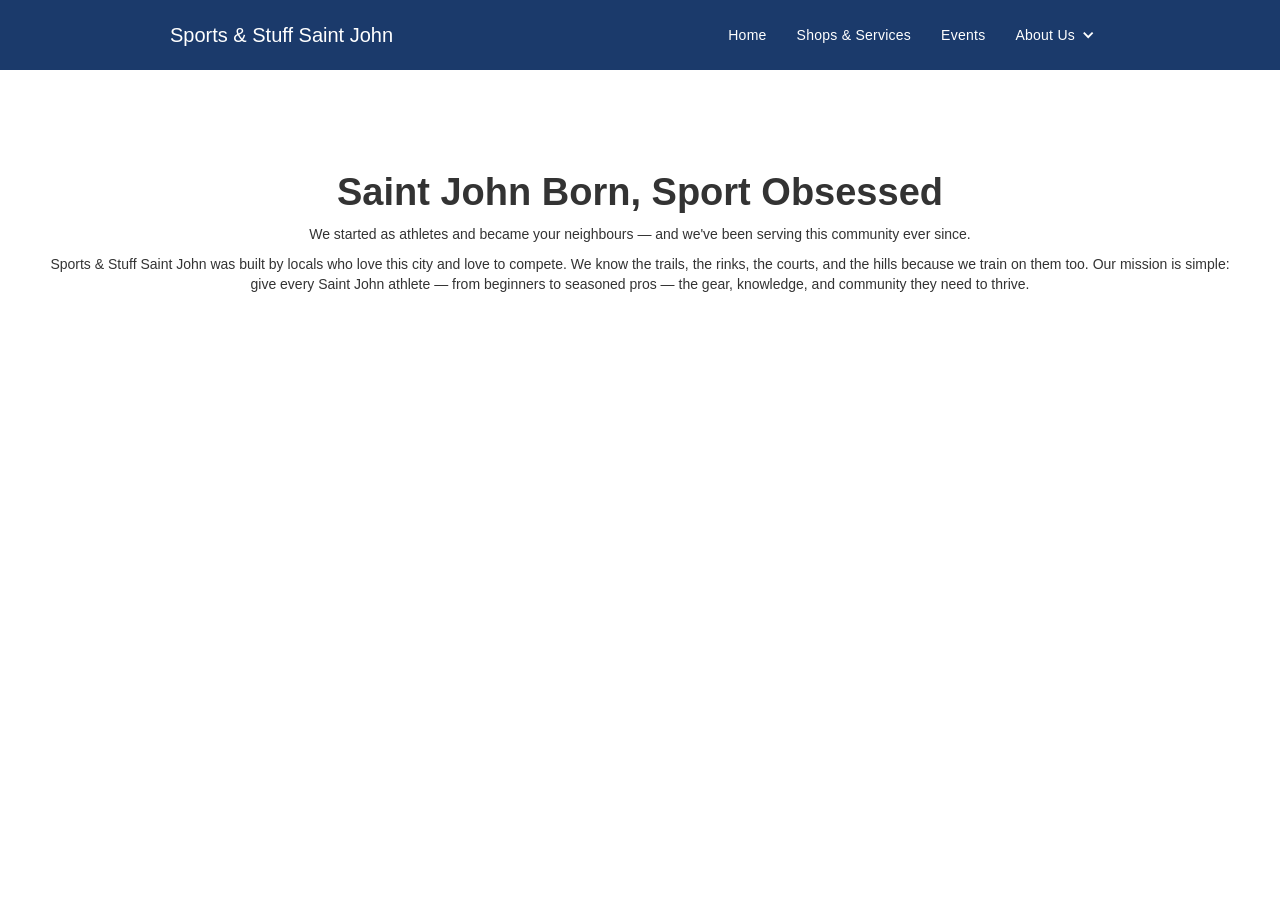
==== about-us.html @ fc10a2eb "add webflow export" ====
<!DOCTYPE html><!--  This site was created in Webflow. https://webflow.com  --><!--  Last Published: Tue Apr 21 2026 15:17:11 GMT+0000 (Coordinated Universal Time)  -->
<html data-wf-page="69e779a4ee4464ceb73edd32" data-wf-site="69e67de149b6a15a7c300544" lang="en">
<head>
  <meta charset="utf-8">
  <title>About Us</title>
  <meta content="About Us" property="og:title">
  <meta content="About Us" property="twitter:title">
  <meta content="width=device-width, initial-scale=1" name="viewport">
  <meta content="Webflow" name="generator">
  <link href="css/normalize.css" rel="stylesheet" type="text/css">
  <link href="css/webflow.css" rel="stylesheet" type="text/css">
  <link href="css/sports-stuff-saint-john.webflow.css" rel="stylesheet" type="text/css">
  <script type="text/javascript">!function(o,c){var n=c.documentElement,t=" w-mod-";n.className+=t+"js",("ontouchstart"in o||o.DocumentTouch&&c instanceof DocumentTouch)&&(n.className+=t+"touch")}(window,document);</script>
  <link href="images/favicon.ico" rel="shortcut icon" type="image/x-icon">
  <link href="images/webclip.png" rel="apple-touch-icon">
</head>
<body>
  <div class="navbar-logo-left">
    <div data-animation="default" data-collapse="medium" data-duration="400" data-easing="ease" data-easing2="ease" role="banner" class="navbar-logo-left-container shadow-three w-nav">
      <div class="container">
        <div class="navbar-wrapper">
          <a href="#" class="navbar-brand w-nav-brand">
            <div class="text-block">Sports &amp; Stuff Saint John</div>
          </a>
          <nav role="navigation" class="nav-menu-wrapper w-nav-menu">
            <ul role="list" class="nav-menu-two w-list-unstyled">
              <li>
                <a href="#" class="nav-link">Home</a>
              </li>
              <li>
                <a href="#" class="nav-link">Shops &amp; Services</a>
              </li>
              <li>
                <a href="#" class="nav-link">Events</a>
              </li>
              <li>
                <div data-hover="false" data-delay="0" class="nav-dropdown w-dropdown">
                  <div class="nav-dropdown-toggle w-dropdown-toggle">
                    <div class="nav-dropdown-icon w-icon-dropdown-toggle"></div>
                    <div class="text-block-2">About Us</div>
                  </div>
                  <nav class="nav-dropdown-list shadow-three mobile-shadow-hide w-dropdown-list">
                    <a href="#" class="nav-dropdown-link w-dropdown-link">Resource Link 1</a>
                    <a href="#" class="nav-dropdown-link w-dropdown-link">Resource Link 2</a>
                    <a href="#" class="nav-dropdown-link w-dropdown-link">Resource Link 3</a>
                  </nav>
                </div>
              </li>
            </ul>
          </nav>
          <div class="menu-button w-nav-button">
            <div class="w-icon-nav-menu"></div>
          </div>
        </div>
      </div>
    </div>
  </div>
  <section class="section-6">
    <h1 class="heading-5">Saint John Born, Sport Obsessed</h1>
    <p class="paragraph-6">We started as athletes and became your neighbours — and we&#x27;ve been serving this community ever since.</p>
    <p class="paragraph-5">Sports &amp; Stuff Saint John was built by locals who love this city and love to compete. We know the trails, the rinks, the courts, and the hills because we train on them too. Our mission is simple: give every Saint John athlete — from beginners to seasoned pros — the gear, knowledge, and community they need to thrive.<br>‍</p>
  </section>
  <script src="https://d3e54v103j8qbb.cloudfront.net/js/jquery-3.5.1.min.dc5e7f18c8.js?site=69e67de149b6a15a7c300544" type="text/javascript" integrity="sha256-9/aliU8dGd2tb6OSsuzixeV4y/faTqgFtohetphbbj0=" crossorigin="anonymous"></script>
  <script src="js/webflow.js" type="text/javascript"></script>
</body>
</html>
---- css/webflow.css ----
@font-face {
  font-family: 'webflow-icons';
  src: url("[data-uri]") format('truetype');
  font-weight: normal;
  font-style: normal;
}
[class^="w-icon-"],
[class*=" w-icon-"] {
  /* use !important to prevent issues with browser extensions that change fonts */
  font-family: 'webflow-icons' !important;
  speak: none;
  font-style: normal;
  font-weight: normal;
  font-variant: normal;
  text-transform: none;
  line-height: 1;
  /* Better Font Rendering =========== */
  -webkit-font-smoothing: antialiased;
  -moz-osx-font-smoothing: grayscale;
}
.w-icon-slider-right:before {
  content: "\e600";
}
.w-icon-slider-left:before {
  content: "\e601";
}
.w-icon-nav-menu:before {
  content: "\e602";
}
.w-icon-arrow-down:before,
.w-icon-dropdown-toggle:before {
  content: "\e603";
}
.w-icon-file-upload-remove:before {
  content: "\e900";
}
.w-icon-file-upload-icon:before {
  content: "\e903";
}
* {
  -webkit-box-sizing: border-box;
  -moz-box-sizing: border-box;
  box-sizing: border-box;
}
html {
  height: 100%;
}
body {
  margin: 0;
  min-height: 100%;
  background-color: #fff;
  font-family: Arial, sans-serif;
  font-size: 14px;
  line-height: 20px;
  color: #333;
}
img {
  max-width: 100%;
  vertical-align: middle;
  display: inline-block;
}
html.w-mod-touch * {
  background-attachment: scroll !important;
}
.w-block {
  display: block;
}
.w-inline-block {
  max-width: 100%;
  display: inline-block;
}
.w-clearfix:before,
.w-clearfix:after {
  content: " ";
  display: table;
  grid-column-start: 1;
  grid-row-start: 1;
  grid-column-end: 2;
  grid-row-end: 2;
}
.w-clearfix:after {
  clear: both;
}
.w-hidden {
  display: none;
}
.w-button {
  display: inline-block;
  padding: 9px 15px;
  background-color: #3898EC;
  color: white;
  border: 0;
  line-height: inherit;
  text-decoration: none;
  cursor: pointer;
  border-radius: 0;
}
input.w-button {
  -webkit-appearance: button;
}
html[data-w-dynpage] [data-w-cloak] {
  color: transparent !important;
}
.w-code-block {
  margin: unset;
}
pre.w-code-block code {
  all: inherit;
}
pre.w-code-block code > span {
  display: block !important;
}
.w-optimization {
  display: contents;
}
.w-webflow-badge,
.w-webflow-badge > img {
  box-sizing: unset;
  width: unset;
  height: unset;
  max-height: unset;
  max-width: unset;
  min-height: unset;
  min-width: unset;
  margin: unset;
  padding: unset;
  float: unset;
  clear: unset;
  border: unset;
  border-radius: unset;
  background: unset;
  background-image: unset;
  background-position: unset;
  background-size: unset;
  background-repeat: unset;
  background-origin: unset;
  background-clip: unset;
  background-attachment: unset;
  background-color: unset;
  box-shadow: unset;
  transform: unset;
  transition: unset;
  direction: unset;
  font-family: unset;
  font-weight: unset;
  color: unset;
  font-size: unset;
  line-height: unset;
  font-style: unset;
  font-variant: unset;
  text-align: unset;
  letter-spacing: unset;
  text-decoration: unset;
  text-indent: unset;
  text-transform: unset;
  list-style-type: unset;
  text-shadow: unset;
  vertical-align: unset;
  cursor: unset;
  white-space: unset;
  word-break: unset;
  word-spacing: unset;
  word-wrap: unset;
}
.w-webflow-badge {
  position: fixed !important;
  display: inline-block !important;
  visibility: visible !important;
  opacity: 1 !important;
  z-index: 2147483647 !important;
  top: auto !important;
  right: 12px !important;
  bottom: 12px !important;
  left: auto !important;
  color: #aaadb0 !important;
  background-color: #fff !important;
  border-radius: 3px !important;
  padding: 6px !important;
  font-size: 12px !important;
  line-height: 14px !important;
  text-decoration: none !important;
  transform: none !important;
  margin: 0 !important;
  width: auto !important;
  height: auto !important;
  overflow: unset !important;
  white-space: nowrap;
  box-shadow: 0 0 0 1px rgba(0, 0, 0, 0.1), 0px 1px 3px rgba(0, 0, 0, 0.1);
  cursor: pointer;
}
.w-webflow-badge > img {
  position: unset;
  display: inline-block !important;
  visibility: unset !important;
  opacity: 1 !important;
  vertical-align: middle !important;
}
h1,
h2,
h3,
h4,
h5,
h6 {
  font-weight: bold;
  margin-bottom: 10px;
}
h1 {
  font-size: 38px;
  line-height: 44px;
  margin-top: 20px;
}
h2 {
  font-size: 32px;
  line-height: 36px;
  margin-top: 20px;
}
h3 {
  font-size: 24px;
  line-height: 30px;
  margin-top: 20px;
}
h4 {
  font-size: 18px;
  line-height: 24px;
  margin-top: 10px;
}
h5 {
  font-size: 14px;
  line-height: 20px;
  margin-top: 10px;
}
h6 {
  font-size: 12px;
  line-height: 18px;
  margin-top: 10px;
}
p {
  margin-top: 0;
  margin-bottom: 10px;
}
blockquote {
  margin: 0 0 10px 0;
  padding: 10px 20px;
  border-left: 5px solid #E2E2E2;
  font-size: 18px;
  line-height: 22px;
}
figure {
  margin: 0;
  margin-bottom: 10px;
}
figcaption {
  margin-top: 5px;
  text-align: center;
}
ul,
ol {
  margin-top: 0px;
  margin-bottom: 10px;
  padding-left: 40px;
}
.w-list-unstyled {
  padding-left: 0;
  list-style: none;
}
.w-embed:before,
.w-embed:after {
  content: " ";
  display: table;
  grid-column-start: 1;
  grid-row-start: 1;
  grid-column-end: 2;
  grid-row-end: 2;
}
.w-embed:after {
  clear: both;
}
.w-video {
  width: 100%;
  position: relative;
  padding: 0;
}
.w-video iframe,
.w-video object,
.w-video embed {
  position: absolute;
  top: 0;
  left: 0;
  width: 100%;
  height: 100%;
  border: none;
}
fieldset {
  padding: 0;
  margin: 0;
  border: 0;
}
button,
[type='button'],
[type='reset'] {
  border: 0;
  cursor: pointer;
  -webkit-appearance: button;
}
.w-form {
  margin: 0 0 15px;
}
.w-form-done {
  display: none;
  padding: 20px;
  text-align: center;
  background-color: #dddddd;
}
.w-form-fail {
  display: none;
  margin-top: 10px;
  padding: 10px;
  background-color: #ffdede;
}
label {
  display: block;
  margin-bottom: 5px;
  font-weight: bold;
}
.w-input,
.w-select {
  display: block;
  width: 100%;
  height: 38px;
  padding: 8px 12px;
  margin-bottom: 10px;
  font-size: 14px;
  line-height: 1.42857143;
  color: #333333;
  vertical-align: middle;
  background-color: #ffffff;
  border: 1px solid #cccccc;
}
.w-input::placeholder,
.w-select::placeholder {
  color: #999;
}
.w-input:focus,
.w-select:focus {
  border-color: #3898EC;
  outline: 0;
}
.w-input[disabled],
.w-select[disabled],
.w-input[readonly],
.w-select[readonly],
fieldset[disabled] .w-input,
fieldset[disabled] .w-select {
  cursor: not-allowed;
}
.w-input[disabled]:not(.w-input-disabled),
.w-select[disabled]:not(.w-input-disabled),
.w-input[readonly],
.w-select[readonly],
fieldset[disabled]:not(.w-input-disabled) .w-input,
fieldset[disabled]:not(.w-input-disabled) .w-select {
  background-color: #eeeeee;
}
textarea.w-input,
textarea.w-select {
  height: auto;
}
.w-select {
  background-color: #f3f3f3;
}
.w-select[multiple] {
  height: auto;
}
.w-form-label {
  display: inline-block;
  cursor: pointer;
  font-weight: normal;
  margin-bottom: 0px;
}
.w-radio {
  display: block;
  margin-bottom: 5px;
  padding-left: 20px;
}
.w-radio:before,
.w-radio:after {
  content: " ";
  display: table;
  grid-column-start: 1;
  grid-row-start: 1;
  grid-column-end: 2;
  grid-row-end: 2;
}
.w-radio:after {
  clear: both;
}
.w-radio-input {
  margin: 4px 0 0;
  line-height: normal;
  float: left;
  margin-left: -20px;
}
.w-radio-input {
  margin-top: 3px;
}
.w-file-upload {
  display: block;
  margin-bottom: 10px;
}
.w-file-upload-input {
  width: 0.1px;
  height: 0.1px;
  opacity: 0;
  overflow: hidden;
  position: absolute;
  z-index: -100;
}
.w-file-upload-default,
.w-file-upload-uploading,
.w-file-upload-success {
  display: inline-block;
  color: #333333;
}
.w-file-upload-error {
  display: block;
  margin-top: 10px;
}
.w-file-upload-default.w-hidden,
.w-file-upload-uploading.w-hidden,
.w-file-upload-error.w-hidden,
.w-file-upload-success.w-hidden {
  display: none;
}
.w-file-upload-uploading-btn {
  display: flex;
  font-size: 14px;
  font-weight: normal;
  cursor: pointer;
  margin: 0;
  padding: 8px 12px;
  border: 1px solid #cccccc;
  background-color: #fafafa;
}
.w-file-upload-file {
  display: flex;
  flex-grow: 1;
  justify-content: space-between;
  margin: 0;
  padding: 8px 9px 8px 11px;
  border: 1px solid #cccccc;
  background-color: #fafafa;
}
.w-file-upload-file-name {
  font-size: 14px;
  font-weight: normal;
  display: block;
}
.w-file-remove-link {
  margin-top: 3px;
  margin-left: 10px;
  width: auto;
  height: auto;
  padding: 3px;
  display: block;
  cursor: pointer;
}
.w-icon-file-upload-remove {
  margin: auto;
  font-size: 10px;
}
.w-file-upload-error-msg {
  display: inline-block;
  color: #ea384c;
  padding: 2px 0;
}
.w-file-upload-info {
  display: inline-block;
  line-height: 38px;
  padding: 0 12px;
}
.w-file-upload-label {
  display: inline-block;
  font-size: 14px;
  font-weight: normal;
  cursor: pointer;
  margin: 0;
  padding: 8px 12px;
  border: 1px solid #cccccc;
  background-color: #fafafa;
}
.w-icon-file-upload-icon,
.w-icon-file-upload-uploading {
  display: inline-block;
  margin-right: 8px;
  width: 20px;
}
.w-icon-file-upload-uploading {
  height: 20px;
}
.w-container {
  margin-left: auto;
  margin-right: auto;
  max-width: 940px;
}
.w-container:before,
.w-container:after {
  content: " ";
  display: table;
  grid-column-start: 1;
  grid-row-start: 1;
  grid-column-end: 2;
  grid-row-end: 2;
}
.w-container:after {
  clear: both;
}
.w-container .w-row {
  margin-left: -10px;
  margin-right: -10px;
}
.w-row:before,
.w-row:after {
  content: " ";
  display: table;
  grid-column-start: 1;
  grid-row-start: 1;
  grid-column-end: 2;
  grid-row-end: 2;
}
.w-row:after {
  clear: both;
}
.w-row .w-row {
  margin-left: 0;
  margin-right: 0;
}
.w-col {
  position: relative;
  float: left;
  width: 100%;
  min-height: 1px;
  padding-left: 10px;
  padding-right: 10px;
}
.w-col .w-col {
  padding-left: 0;
  padding-right: 0;
}
.w-col-1 {
  width: 8.33333333%;
}
.w-col-2 {
  width: 16.66666667%;
}
.w-col-3 {
  width: 25%;
}
.w-col-4 {
  width: 33.33333333%;
}
.w-col-5 {
  width: 41.66666667%;
}
.w-col-6 {
  width: 50%;
}
.w-col-7 {
  width: 58.33333333%;
}
.w-col-8 {
  width: 66.66666667%;
}
.w-col-9 {
  width: 75%;
}
.w-col-10 {
  width: 83.33333333%;
}
.w-col-11 {
  width: 91.66666667%;
}
.w-col-12 {
  width: 100%;
}
.w-hidden-main {
  display: none !important;
}
@media screen and (max-width: 991px) {
  .w-container {
    max-width: 728px;
  }
  .w-hidden-main {
    display: inherit !important;
  }
  .w-hidden-medium {
    display: none !important;
  }
  .w-col-medium-1 {
    width: 8.33333333%;
  }
  .w-col-medium-2 {
    width: 16.66666667%;
  }
  .w-col-medium-3 {
    width: 25%;
  }
  .w-col-medium-4 {
    width: 33.33333333%;
  }
  .w-col-medium-5 {
    width: 41.66666667%;
  }
  .w-col-medium-6 {
    width: 50%;
  }
  .w-col-medium-7 {
    width: 58.33333333%;
  }
  .w-col-medium-8 {
    width: 66.66666667%;
  }
  .w-col-medium-9 {
    width: 75%;
  }
  .w-col-medium-10 {
    width: 83.33333333%;
  }
  .w-col-medium-11 {
    width: 91.66666667%;
  }
  .w-col-medium-12 {
    width: 100%;
  }
  .w-col-stack {
    width: 100%;
    left: auto;
    right: auto;
  }
}
@media screen and (max-width: 767px) {
  .w-hidden-main {
    display: inherit !important;
  }
  .w-hidden-medium {
    display: inherit !important;
  }
  .w-hidden-small {
    display: none !important;
  }
  .w-row,
  .w-container .w-row {
    margin-left: 0;
    margin-right: 0;
  }
  .w-col {
    width: 100%;
    left: auto;
    right: auto;
  }
  .w-col-small-1 {
    width: 8.33333333%;
  }
  .w-col-small-2 {
    width: 16.66666667%;
  }
  .w-col-small-3 {
    width: 25%;
  }
  .w-col-small-4 {
    width: 33.33333333%;
  }
  .w-col-small-5 {
    width: 41.66666667%;
  }
  .w-col-small-6 {
    width: 50%;
  }
  .w-col-small-7 {
    width: 58.33333333%;
  }
  .w-col-small-8 {
    width: 66.66666667%;
  }
  .w-col-small-9 {
    width: 75%;
  }
  .w-col-small-10 {
    width: 83.33333333%;
  }
  .w-col-small-11 {
    width: 91.66666667%;
  }
  .w-col-small-12 {
    width: 100%;
  }
}
@media screen and (max-width: 479px) {
  .w-container {
    max-width: none;
  }
  .w-hidden-main {
    display: inherit !important;
  }
  .w-hidden-medium {
    display: inherit !important;
  }
  .w-hidden-small {
    display: inherit !important;
  }
  .w-hidden-tiny {
    display: none !important;
  }
  .w-col {
    width: 100%;
  }
  .w-col-tiny-1 {
    width: 8.33333333%;
  }
  .w-col-tiny-2 {
    width: 16.66666667%;
  }
  .w-col-tiny-3 {
    width: 25%;
  }
  .w-col-tiny-4 {
    width: 33.33333333%;
  }
  .w-col-tiny-5 {
    width: 41.66666667%;
  }
  .w-col-tiny-6 {
    width: 50%;
  }
  .w-col-tiny-7 {
    width: 58.33333333%;
  }
  .w-col-tiny-8 {
    width: 66.66666667%;
  }
  .w-col-tiny-9 {
    width: 75%;
  }
  .w-col-tiny-10 {
    width: 83.33333333%;
  }
  .w-col-tiny-11 {
    width: 91.66666667%;
  }
  .w-col-tiny-12 {
    width: 100%;
  }
}
.w-widget {
  position: relative;
}
.w-widget-map {
  width: 100%;
  height: 400px;
}
.w-widget-map label {
  width: auto;
  display: inline;
}
.w-widget-map img {
  max-width: inherit;
}
.w-widget-map .gm-style-iw {
  text-align: center;
}
.w-widget-map .gm-style-iw > button {
  display: none !important;
}
.w-widget-twitter {
  overflow: hidden;
}
.w-widget-twitter-count-shim {
  display: inline-block;
  vertical-align: top;
  position: relative;
  width: 28px;
  height: 20px;
  text-align: center;
  background: white;
  border: #758696 solid 1px;
  border-radius: 3px;
}
.w-widget-twitter-count-shim * {
  pointer-events: none;
  user-select: none;
}
.w-widget-twitter-count-shim .w-widget-twitter-count-inner {
  position: relative;
  font-size: 15px;
  line-height: 12px;
  text-align: center;
  color: #999;
  font-family: serif;
}
.w-widget-twitter-count-shim .w-widget-twitter-count-clear {
  position: relative;
  display: block;
}
.w-widget-twitter-count-shim.w--large {
  width: 36px;
  height: 28px;
}
.w-widget-twitter-count-shim.w--large .w-widget-twitter-count-inner {
  font-size: 18px;
  line-height: 18px;
}
.w-widget-twitter-count-shim:not(.w--vertical) {
  margin-left: 5px;
  margin-right: 8px;
}
.w-widget-twitter-count-shim:not(.w--vertical).w--large {
  margin-left: 6px;
}
.w-widget-twitter-count-shim:not(.w--vertical):before,
.w-widget-twitter-count-shim:not(.w--vertical):after {
  top: 50%;
  left: 0;
  border: solid transparent;
  content: ' ';
  height: 0;
  width: 0;
  position: absolute;
  pointer-events: none;
}
.w-widget-twitter-count-shim:not(.w--vertical):before {
  border-color: rgba(117, 134, 150, 0);
  border-right-color: #5d6c7b;
  border-width: 4px;
  margin-left: -9px;
  margin-top: -4px;
}
.w-widget-twitter-count-shim:not(.w--vertical).w--large:before {
  border-width: 5px;
  margin-left: -10px;
  margin-top: -5px;
}
.w-widget-twitter-count-shim:not(.w--vertical):after {
  border-color: rgba(255, 255, 255, 0);
  border-right-color: white;
  border-width: 4px;
  margin-left: -8px;
  margin-top: -4px;
}
.w-widget-twitter-count-shim:not(.w--vertical).w--large:after {
  border-width: 5px;
  margin-left: -9px;
  margin-top: -5px;
}
.w-widget-twitter-count-shim.w--vertical {
  width: 61px;
  height: 33px;
  margin-bottom: 8px;
}
.w-widget-twitter-count-shim.w--vertical:before,
.w-widget-twitter-count-shim.w--vertical:after {
  top: 100%;
  left: 50%;
  border: solid transparent;
  content: ' ';
  height: 0;
  width: 0;
  position: absolute;
  pointer-events: none;
}
.w-widget-twitter-count-shim.w--vertical:before {
  border-color: rgba(117, 134, 150, 0);
  border-top-color: #5d6c7b;
  border-width: 5px;
  margin-left: -5px;
}
.w-widget-twitter-count-shim.w--vertical:after {
  border-color: rgba(255, 255, 255, 0);
  border-top-color: white;
  border-width: 4px;
  margin-left: -4px;
}
.w-widget-twitter-count-shim.w--vertical .w-widget-twitter-count-inner {
  font-size: 18px;
  line-height: 22px;
}
.w-widget-twitter-count-shim.w--vertical.w--large {
  width: 76px;
}
.w-background-video {
  position: relative;
  overflow: hidden;
  height: 500px;
  color: white;
}
.w-background-video > video {
  background-size: cover;
  background-position: 50% 50%;
  position: absolute;
  margin: auto;
  width: 100%;
  height: 100%;
  right: -100%;
  bottom: -100%;
  top: -100%;
  left: -100%;
  object-fit: cover;
  z-index: -100;
}
.w-background-video > video::-webkit-media-controls-start-playback-button {
  display: none !important;
  -webkit-appearance: none;
}
.w-background-video--control {
  position: absolute;
  bottom: 1em;
  right: 1em;
  background-color: transparent;
  padding: 0;
}
.w-background-video--control > [hidden] {
  display: none !important;
}
.w-slider {
  position: relative;
  height: 300px;
  text-align: center;
  background: #dddddd;
  clear: both;
  -webkit-tap-highlight-color: rgba(0, 0, 0, 0);
  tap-highlight-color: rgba(0, 0, 0, 0);
}
.w-slider-mask {
  position: relative;
  display: block;
  overflow: hidden;
  z-index: 1;
  left: 0;
  right: 0;
  height: 100%;
  white-space: nowrap;
}
.w-slide {
  position: relative;
  display: inline-block;
  vertical-align: top;
  width: 100%;
  height: 100%;
  white-space: normal;
  text-align: left;
}
.w-slider-nav {
  position: absolute;
  z-index: 2;
  top: auto;
  right: 0;
  bottom: 0;
  left: 0;
  margin: auto;
  padding-top: 10px;
  height: 40px;
  text-align: center;
  -webkit-tap-highlight-color: rgba(0, 0, 0, 0);
  tap-highlight-color: rgba(0, 0, 0, 0);
}
.w-slider-nav.w-round > div {
  border-radius: 100%;
}
.w-slider-nav.w-num > div {
  width: auto;
  height: auto;
  padding: 0.2em 0.5em;
  font-size: inherit;
  line-height: inherit;
}
.w-slider-nav.w-shadow > div {
  box-shadow: 0 0 3px rgba(51, 51, 51, 0.4);
}
.w-slider-nav-invert {
  color: #fff;
}
.w-slider-nav-invert > div {
  background-color: rgba(34, 34, 34, 0.4);
}
.w-slider-nav-invert > div.w-active {
  background-color: #222;
}
.w-slider-dot {
  position: relative;
  display: inline-block;
  width: 1em;
  height: 1em;
  background-color: rgba(255, 255, 255, 0.4);
  cursor: pointer;
  margin: 0 3px 0.5em;
  transition: background-color 100ms, color 100ms;
}
.w-slider-dot.w-active {
  background-color: #fff;
}
.w-slider-dot:focus {
  outline: none;
  box-shadow: 0px 0px 0px 2px #fff;
}
.w-slider-dot:focus.w-active {
  box-shadow: none;
}
.w-slider-arrow-left,
.w-slider-arrow-right {
  position: absolute;
  width: 80px;
  top: 0;
  right: 0;
  bottom: 0;
  left: 0;
  margin: auto;
  cursor: pointer;
  overflow: hidden;
  color: white;
  font-size: 40px;
  -webkit-tap-highlight-color: rgba(0, 0, 0, 0);
  tap-highlight-color: rgba(0, 0, 0, 0);
  user-select: none;
}
.w-slider-arrow-left [class^='w-icon-'],
.w-slider-arrow-right [class^='w-icon-'],
.w-slider-arrow-left [class*=' w-icon-'],
.w-slider-arrow-right [class*=' w-icon-'] {
  position: absolute;
}
.w-slider-arrow-left:focus,
.w-slider-arrow-right:focus {
  outline: 0;
}
.w-slider-arrow-left {
  z-index: 3;
  right: auto;
}
.w-slider-arrow-right {
  z-index: 4;
  left: auto;
}
.w-icon-slider-left,
.w-icon-slider-right {
  top: 0;
  right: 0;
  bottom: 0;
  left: 0;
  margin: auto;
  width: 1em;
  height: 1em;
}
.w-slider-aria-label {
  border: 0;
  clip: rect(0 0 0 0);
  height: 1px;
  margin: -1px;
  overflow: hidden;
  padding: 0;
  position: absolute;
  width: 1px;
}
.w-slider-force-show {
  display: block !important;
}
.w-dropdown {
  display: inline-block;
  position: relative;
  text-align: left;
  margin-left: auto;
  margin-right: auto;
  z-index: 900;
}
.w-dropdown-btn,
.w-dropdown-toggle,
.w-dropdown-link {
  position: relative;
  vertical-align: top;
  text-decoration: none;
  color: #222222;
  padding: 20px;
  text-align: left;
  margin-left: auto;
  margin-right: auto;
  white-space: nowrap;
}
.w-dropdown-toggle {
  user-select: none;
  display: inline-block;
  cursor: pointer;
  padding-right: 40px;
}
.w-dropdown-toggle:focus {
  outline: 0;
}
.w-icon-dropdown-toggle {
  position: absolute;
  top: 0;
  right: 0;
  bottom: 0;
  margin: auto;
  margin-right: 20px;
  width: 1em;
  height: 1em;
}
.w-dropdown-list {
  position: absolute;
  background: #dddddd;
  display: none;
  min-width: 100%;
}
.w-dropdown-list.w--open {
  display: block;
}
.w-dropdown-link {
  padding: 10px 20px;
  display: block;
  color: #222222;
}
.w-dropdown-link.w--current {
  color: #0082f3;
}
.w-dropdown-link:focus {
  outline: 0;
}
@media screen and (max-width: 767px) {
  .w-nav-brand {
    padding-left: 10px;
  }
}
/**
 * ## Note
 * Safari (on both iOS and OS X) does not handle viewport units (vh, vw) well.
 * For example percentage units do not work on descendants of elements that
 * have any dimensions expressed in viewport units. It also doesn’t handle them at
 * all in `calc()`.
 */
/**
 * Wrapper around all lightbox elements
 *
 * 1. Since the lightbox can receive focus, IE also gives it an outline.
 * 2. Fixes flickering on Chrome when a transition is in progress
 *    underneath the lightbox.
 */
.w-lightbox-backdrop {
  cursor: auto;
  font-style: normal;
  letter-spacing: normal;
  list-style: disc;
  text-indent: 0;
  text-shadow: none;
  text-transform: none;
  visibility: visible;
  white-space: normal;
  word-break: normal;
  word-spacing: normal;
  word-wrap: normal;
  position: fixed;
  top: 0;
  right: 0;
  bottom: 0;
  left: 0;
  color: #fff;
  font-family: "Helvetica Neue", Helvetica, Ubuntu, "Segoe UI", Verdana, sans-serif;
  font-size: 17px;
  line-height: 1.2;
  font-weight: 300;
  text-align: center;
  background: rgba(0, 0, 0, 0.9);
  z-index: 2000;
  outline: 0;
  /* 1 */
  opacity: 0;
  -webkit-user-select: none;
  -moz-user-select: none;
  -webkit-tap-highlight-color: transparent;
  -webkit-transform: translate(0, 0);
  /* 2 */
}
/**
 * Neat trick to bind the rubberband effect to our canvas instead of the whole
 * document on iOS. It also prevents a bug that causes the document underneath to scroll.
 */
.w-lightbox-backdrop,
.w-lightbox-container {
  height: 100%;
  overflow: auto;
  -webkit-overflow-scrolling: touch;
}
.w-lightbox-content {
  position: relative;
  height: 100vh;
  overflow: hidden;
}
.w-lightbox-view {
  position: absolute;
  width: 100vw;
  height: 100vh;
  opacity: 0;
}
.w-lightbox-view:before {
  content: "";
  height: 100vh;
}
/* .w-lightbox-content */
.w-lightbox-group,
.w-lightbox-group .w-lightbox-view,
.w-lightbox-group .w-lightbox-view:before {
  height: 86vh;
}
.w-lightbox-frame,
.w-lightbox-view:before {
  display: inline-block;
  vertical-align: middle;
}
/*
 * 1. Remove default margin set by user-agent on the <figure> element.
 */
.w-lightbox-figure {
  position: relative;
  margin: 0;
  /* 1 */
}
.w-lightbox-group .w-lightbox-figure {
  cursor: pointer;
}
/**
 * IE adds image dimensions as width and height attributes on the IMG tag,
 * but we need both width and height to be set to auto to enable scaling.
 */
.w-lightbox-img {
  width: auto;
  height: auto;
  max-width: none;
}
/**
 * 1. Reset if style is set by user on "All Images"
 */
.w-lightbox-image {
  display: block;
  float: none;
  /* 1 */
  max-width: 100vw;
  max-height: 100vh;
}
.w-lightbox-group .w-lightbox-image {
  max-height: 86vh;
}
.w-lightbox-caption {
  position: absolute;
  right: 0;
  bottom: 0;
  left: 0;
  padding: 0.5em 1em;
  background: rgba(0, 0, 0, 0.4);
  text-align: left;
  text-overflow: ellipsis;
  white-space: nowrap;
  overflow: hidden;
}
.w-lightbox-embed {
  position: absolute;
  top: 0;
  right: 0;
  bottom: 0;
  left: 0;
  width: 100%;
  height: 100%;
}
.w-lightbox-control {
  position: absolute;
  top: 0;
  width: 4em;
  background-size: 24px;
  background-repeat: no-repeat;
  background-position: center;
  cursor: pointer;
  -webkit-transition: all 0.3s;
  transition: all 0.3s;
}
.w-lightbox-left {
  display: none;
  bottom: 0;
  left: 0;
  /* <svg xmlns="http://www.w3.org/2000/svg" viewBox="-20 0 24 40" width="24" height="40"><g transform="rotate(45)"><path d="m0 0h5v23h23v5h-28z" opacity=".4"/><path d="m1 1h3v23h23v3h-26z" fill="#fff"/></g></svg> */
  background-image: url("[data-uri]");
}
.w-lightbox-right {
  display: none;
  right: 0;
  bottom: 0;
  /* <svg xmlns="http://www.w3.org/2000/svg" viewBox="-4 0 24 40" width="24" height="40"><g transform="rotate(45)"><path d="m0-0h28v28h-5v-23h-23z" opacity=".4"/><path d="m1 1h26v26h-3v-23h-23z" fill="#fff"/></g></svg> */
  background-image: url("[data-uri]");
}
/*
 * Without specifying the with and height inside the SVG, all versions of IE render the icon too small.
 * The bug does not seem to manifest itself if the elements are tall enough such as the above arrows.
 * (http://stackoverflow.com/questions/16092114/background-size-differs-in-internet-explorer)
 */
.w-lightbox-close {
  right: 0;
  height: 2.6em;
  /* <svg xmlns="http://www.w3.org/2000/svg" viewBox="-4 0 18 17" width="18" height="17"><g transform="rotate(45)"><path d="m0 0h7v-7h5v7h7v5h-7v7h-5v-7h-7z" opacity=".4"/><path d="m1 1h7v-7h3v7h7v3h-7v7h-3v-7h-7z" fill="#fff"/></g></svg> */
  background-image: url("[data-uri]");
  background-size: 18px;
}
/**
 * 1. All IE versions add extra space at the bottom without this.
 */
.w-lightbox-strip {
  position: absolute;
  bottom: 0;
  left: 0;
  right: 0;
  padding: 0 1vh;
  line-height: 0;
  /* 1 */
  white-space: nowrap;
  overflow-x: auto;
  overflow-y: hidden;
}
/*
 * 1. We use content-box to avoid having to do `width: calc(10vh + 2vw)`
 *    which doesn’t work in Safari anyway.
 * 2. Chrome renders images pixelated when switching to GPU. Making sure
 *    the parent is also rendered on the GPU (by setting translate3d for
 *    example) fixes this behavior.
 */
.w-lightbox-item {
  display: inline-block;
  width: 10vh;
  padding: 2vh 1vh;
  box-sizing: content-box;
  /* 1 */
  cursor: pointer;
  -webkit-transform: translate3d(0, 0, 0);
  /* 2 */
}
.w-lightbox-active {
  opacity: 0.3;
}
.w-lightbox-thumbnail {
  position: relative;
  height: 10vh;
  background: #222;
  overflow: hidden;
}
.w-lightbox-thumbnail-image {
  position: absolute;
  top: 0;
  left: 0;
}
.w-lightbox-thumbnail .w-lightbox-tall {
  top: 50%;
  width: 100%;
  -webkit-transform: translate(0, -50%);
  transform: translate(0, -50%);
}
.w-lightbox-thumbnail .w-lightbox-wide {
  left: 50%;
  height: 100%;
  -webkit-transform: translate(-50%, 0);
  transform: translate(-50%, 0);
}
/*
 * Spinner
 *
 * Absolute pixel values are used to avoid rounding errors that would cause
 * the white spinning element to be misaligned with the track.
 */
.w-lightbox-spinner {
  position: absolute;
  top: 50%;
  left: 50%;
  box-sizing: border-box;
  width: 40px;
  height: 40px;
  margin-top: -20px;
  margin-left: -20px;
  border: 5px solid rgba(0, 0, 0, 0.4);
  border-radius: 50%;
  -webkit-animation: spin 0.8s infinite linear;
  animation: spin 0.8s infinite linear;
}
.w-lightbox-spinner:after {
  content: "";
  position: absolute;
  top: -4px;
  right: -4px;
  bottom: -4px;
  left: -4px;
  border: 3px solid transparent;
  border-bottom-color: #fff;
  border-radius: 50%;
}
/*
 * Utility classes
 */
.w-lightbox-hide {
  display: none;
}
.w-lightbox-noscroll {
  overflow: hidden;
}
@media (min-width: 768px) {
  .w-lightbox-content {
    height: 96vh;
    margin-top: 2vh;
  }
  .w-lightbox-view,
  .w-lightbox-view:before {
    height: 96vh;
  }
  /* .w-lightbox-content */
  .w-lightbox-group,
  .w-lightbox-group .w-lightbox-view,
  .w-lightbox-group .w-lightbox-view:before {
    height: 84vh;
  }
  .w-lightbox-image {
    max-width: 96vw;
    max-height: 96vh;
  }
  .w-lightbox-group .w-lightbox-image {
    max-width: 82.3vw;
    max-height: 84vh;
  }
  .w-lightbox-left,
  .w-lightbox-right {
    display: block;
    opacity: 0.5;
  }
  .w-lightbox-close {
    opacity: 0.8;
  }
  .w-lightbox-control:hover {
    opacity: 1;
  }
}
.w-lightbox-inactive,
.w-lightbox-inactive:hover {
  opacity: 0;
}
.w-richtext:before,
.w-richtext:after {
  content: " ";
  display: table;
  grid-column-start: 1;
  grid-row-start: 1;
  grid-column-end: 2;
  grid-row-end: 2;
}
.w-richtext:after {
  clear: both;
}
.w-richtext[contenteditable="true"]:before,
.w-richtext[contenteditable="true"]:after {
  white-space: initial;
}
.w-richtext ol,
.w-richtext ul {
  overflow: hidden;
}
.w-richtext .w-richtext-figure-selected.w-richtext-figure-type-video div:after,
.w-richtext .w-richtext-figure-selected[data-rt-type="video"] div:after {
  outline: 2px solid #2895f7;
}
.w-richtext .w-richtext-figure-selected.w-richtext-figure-type-image div,
.w-richtext .w-richtext-figure-selected[data-rt-type="image"] div {
  outline: 2px solid #2895f7;
}
.w-richtext figure.w-richtext-figure-type-video > div:after,
.w-richtext figure[data-rt-type="video"] > div:after {
  content: '';
  position: absolute;
  display: none;
  left: 0;
  top: 0;
  right: 0;
  bottom: 0;
}
.w-richtext figure {
  position: relative;
  max-width: 60%;
}
.w-richtext figure > div:before {
  cursor: default!important;
}
.w-richtext figure img {
  width: 100%;
}
.w-richtext figure figcaption.w-richtext-figcaption-placeholder {
  opacity: 0.6;
}
.w-richtext figure div {
  /* fix incorrectly sized selection border in the data manager */
  font-size: 0px;
  color: transparent;
}
.w-richtext figure.w-richtext-figure-type-image,
.w-richtext figure[data-rt-type="image"] {
  display: table;
}
.w-richtext figure.w-richtext-figure-type-image > div,
.w-richtext figure[data-rt-type="image"] > div {
  display: inline-block;
}
.w-richtext figure.w-richtext-figure-type-image > figcaption,
.w-richtext figure[data-rt-type="image"] > figcaption {
  display: table-caption;
  caption-side: bottom;
}
.w-richtext figure.w-richtext-figure-type-video,
.w-richtext figure[data-rt-type="video"] {
  width: 60%;
  height: 0;
}
.w-richtext figure.w-richtext-figure-type-video iframe,
.w-richtext figure[data-rt-type="video"] iframe {
  position: absolute;
  top: 0;
  left: 0;
  width: 100%;
  height: 100%;
}
.w-richtext figure.w-richtext-figure-type-video > div,
.w-richtext figure[data-rt-type="video"] > div {
  width: 100%;
}
.w-richtext figure.w-richtext-align-center {
  margin-right: auto;
  margin-left: auto;
  clear: both;
}
.w-richtext figure.w-richtext-align-center.w-richtext-figure-type-image > div,
.w-richtext figure.w-richtext-align-center[data-rt-type="image"] > div {
  max-width: 100%;
}
.w-richtext figure.w-richtext-align-normal {
  clear: both;
}
.w-richtext figure.w-richtext-align-fullwidth {
  width: 100%;
  max-width: 100%;
  text-align: center;
  clear: both;
  display: block;
  margin-right: auto;
  margin-left: auto;
}
.w-richtext figure.w-richtext-align-fullwidth > div {
  display: inline-block;
  /* padding-bottom is used for aspect ratios in video figures
      we want the div to inherit that so hover/selection borders in the designer-canvas
      fit right*/
  padding-bottom: inherit;
}
.w-richtext figure.w-richtext-align-fullwidth > figcaption {
  display: block;
}
.w-richtext figure.w-richtext-align-floatleft {
  float: left;
  margin-right: 15px;
  clear: none;
}
.w-richtext figure.w-richtext-align-floatright {
  float: right;
  margin-left: 15px;
  clear: none;
}
.w-nav {
  position: relative;
  background: #dddddd;
  z-index: 1000;
}
.w-nav:before,
.w-nav:after {
  content: " ";
  display: table;
  grid-column-start: 1;
  grid-row-start: 1;
  grid-column-end: 2;
  grid-row-end: 2;
}
.w-nav:after {
  clear: both;
}
.w-nav-brand {
  position: relative;
  float: left;
  text-decoration: none;
  color: #333333;
}
.w-nav-link {
  position: relative;
  display: inline-block;
  vertical-align: top;
  text-decoration: none;
  color: #222222;
  padding: 20px;
  text-align: left;
  margin-left: auto;
  margin-right: auto;
}
.w-nav-link.w--current {
  color: #0082f3;
}
.w-nav-menu {
  position: relative;
  float: right;
}
[data-nav-menu-open] {
  display: block !important;
  position: absolute;
  top: 100%;
  left: 0;
  right: 0;
  background: #C8C8C8;
  text-align: center;
  overflow: visible;
  min-width: 200px;
}
.w--nav-link-open {
  display: block;
  position: relative;
}
.w-nav-overlay {
  position: absolute;
  overflow: hidden;
  display: none;
  top: 100%;
  left: 0;
  right: 0;
  width: 100%;
}
.w-nav-overlay [data-nav-menu-open] {
  top: 0;
}
.w-nav[data-animation='over-left'] .w-nav-overlay {
  width: auto;
}
.w-nav[data-animation='over-left'] .w-nav-overlay,
.w-nav[data-animation='over-left'] [data-nav-menu-open] {
  right: auto;
  z-index: 1;
  top: 0;
}
.w-nav[data-animation='over-right'] .w-nav-overlay {
  width: auto;
}
.w-nav[data-animation='over-right'] .w-nav-overlay,
.w-nav[data-animation='over-right'] [data-nav-menu-open] {
  left: auto;
  z-index: 1;
  top: 0;
}
.w-nav-button {
  position: relative;
  float: right;
  padding: 18px;
  font-size: 24px;
  display: none;
  cursor: pointer;
  -webkit-tap-highlight-color: rgba(0, 0, 0, 0);
  tap-highlight-color: rgba(0, 0, 0, 0);
  user-select: none;
}
.w-nav-button:focus {
  outline: 0;
}
.w-nav-button.w--open {
  background-color: #C8C8C8;
  color: white;
}
.w-nav[data-collapse='all'] .w-nav-menu {
  display: none;
}
.w-nav[data-collapse='all'] .w-nav-button {
  display: block;
}
.w--nav-dropdown-open {
  display: block;
}
.w--nav-dropdown-toggle-open {
  display: block;
}
.w--nav-dropdown-list-open {
  position: static;
}
/**
 * NOTE: These rules are overridden in site-designer.less to use container queries instead of media queries
 * when the navbar is inside a Frame on the Open Canvas.
 */
@media screen and (max-width: 991px) {
  .w-nav[data-collapse='medium'] .w-nav-menu {
    display: none;
  }
  .w-nav[data-collapse='medium'] .w-nav-button {
    display: block;
  }
}
@media screen and (max-width: 767px) {
  .w-nav[data-collapse='small'] .w-nav-menu {
    display: none;
  }
  .w-nav[data-collapse='small'] .w-nav-button {
    display: block;
  }
  .w-nav-brand {
    padding-left: 10px;
  }
}
@media screen and (max-width: 479px) {
  .w-nav[data-collapse='tiny'] .w-nav-menu {
    display: none;
  }
  .w-nav[data-collapse='tiny'] .w-nav-button {
    display: block;
  }
}
.w-tabs {
  position: relative;
}
.w-tabs:before,
.w-tabs:after {
  content: " ";
  display: table;
  grid-column-start: 1;
  grid-row-start: 1;
  grid-column-end: 2;
  grid-row-end: 2;
}
.w-tabs:after {
  clear: both;
}
.w-tab-menu {
  position: relative;
}
.w-tab-link {
  position: relative;
  display: inline-block;
  vertical-align: top;
  text-decoration: none;
  padding: 9px 30px;
  text-align: left;
  cursor: pointer;
  color: #222222;
  background-color: #dddddd;
}
.w-tab-link.w--current {
  background-color: #C8C8C8;
}
.w-tab-link:focus {
  outline: 0;
}
.w-tab-content {
  position: relative;
  display: block;
  overflow: hidden;
}
.w-tab-pane {
  position: relative;
  display: none;
}
.w--tab-active {
  display: block;
}
@media screen and (max-width: 479px) {
  .w-tab-link {
    display: block;
  }
}
.w-ix-emptyfix:after {
  content: "";
}
@keyframes spin {
  0% {
    transform: rotate(0deg);
  }
  100% {
    transform: rotate(360deg);
  }
}
.w-dyn-empty {
  padding: 10px;
  background-color: #dddddd;
}
.w-dyn-hide {
  display: none !important;
}
.w-dyn-bind-empty {
  display: none !important;
}
.w-condition-invisible {
  display: none !important;
}
.wf-layout-layout {
  display: grid;
}
---- css/sports-stuff-saint-john.webflow.css ----
.navbar-logo-center-container {
  z-index: 5;
  background-color: #0000;
  width: 1030px;
  max-width: 100%;
  margin-left: auto;
  margin-right: auto;
  padding: 20px;
}

.navbar-logo-center-container.shadow-three {
  width: 100%;
  max-width: 1140px;
}

.container {
  width: 100%;
  max-width: 940px;
  margin-left: auto;
  margin-right: auto;
}

.navbar-wrapper-three {
  justify-content: center;
  align-items: center;
  display: flex;
  position: relative;
}

.navbar-brand-three {
  z-index: 5;
  position: absolute;
}

.nav-menu-wrapper-three {
  width: 100%;
}

.nav-menu-three {
  justify-content: space-between;
  align-items: center;
  margin-bottom: 0;
  display: flex;
}

.nav-menu-block {
  justify-content: center;
  align-items: center;
  margin-bottom: 0;
  display: flex;
}

.nav-link {
  color: #fff;
  letter-spacing: .25px;
  margin-left: 5px;
  margin-right: 5px;
  padding: 5px 10px;
  font-size: 14px;
  line-height: 20px;
  text-decoration: none;
}

.nav-link:hover {
  color: #1a1b1fbf;
}

.nav-link:focus-visible, .nav-link[data-wf-focus-visible] {
  outline-offset: 0px;
  color: #0050bd;
  border-radius: 4px;
  outline: 2px solid #0050bd;
}

.nav-dropdown {
  margin-left: 5px;
  margin-right: 5px;
}

.nav-dropdown-toggle {
  letter-spacing: .25px;
  padding: 5px 30px 5px 10px;
  font-size: 14px;
  line-height: 20px;
}

.nav-dropdown-toggle:hover {
  color: #1a1b1fbf;
}

.nav-dropdown-toggle:focus-visible, .nav-dropdown-toggle[data-wf-focus-visible] {
  outline-offset: 0px;
  color: #0050bd;
  border-radius: 5px;
  outline: 2px solid #0050bd;
}

.nav-dropdown-icon {
  color: #fff;
  margin-right: 10px;
}

.nav-dropdown-list {
  background-color: #fff;
  border-radius: 12px;
}

.nav-dropdown-list.w--open {
  padding-top: 10px;
  padding-bottom: 10px;
}

.nav-dropdown-link {
  padding-top: 5px;
  padding-bottom: 5px;
  font-size: 14px;
}

.nav-dropdown-link:focus-visible, .nav-dropdown-link[data-wf-focus-visible] {
  outline-offset: 0px;
  color: #0050bd;
  border-radius: 5px;
  outline: 2px solid #0050bd;
}

.nav-link-accent {
  color: #1a1b1f;
  letter-spacing: .25px;
  margin-left: 5px;
  margin-right: 20px;
  padding: 5px 10px;
  font-size: 14px;
  font-weight: 700;
  line-height: 20px;
  text-decoration: none;
}

.nav-link-accent:hover {
  color: #1a1b1fbf;
}

.button-primary {
  color: #fff;
  letter-spacing: 2px;
  text-transform: uppercase;
  background-color: #1a1b1f;
  padding: 12px 25px;
  font-size: 12px;
  line-height: 20px;
  transition: all .2s;
}

.button-primary:hover {
  color: #fff;
  background-color: #32343a;
}

.button-primary:active {
  background-color: #43464d;
}

.navbar-logo-left {
  background-color: #1b3a6b;
}

.navbar-logo-left-container {
  z-index: 5;
  background-color: #0000;
  width: 1030px;
  max-width: 100%;
  margin-left: auto;
  margin-right: auto;
  padding: 15px 20px;
}

.navbar-logo-left-container.shadow-three {
  width: 100%;
  max-width: 1140px;
  margin-bottom: 0;
  padding-top: 20px;
  padding-bottom: 20px;
}

.navbar-wrapper {
  justify-content: space-between;
  align-items: center;
  display: flex;
}

.nav-menu-two {
  justify-content: space-between;
  align-items: center;
  margin-bottom: 0;
  display: flex;
}

.nav-divider {
  background-color: #e4ebf3;
  width: 1px;
  height: 22px;
  margin-left: 15px;
  margin-right: 15px;
}

.text-block {
  color: #fff;
  background-color: #0000;
  font-size: 20px;
  font-weight: 400;
  line-height: 20px;
}

.body {
  background-color: #fff;
}

.text-block-2 {
  color: #fff;
}

.button {
  box-sizing: border-box;
  text-align: center;
  vertical-align: baseline;
  background-color: #e8541a;
  margin-left: auto;
  margin-right: auto;
  display: inline-block;
  overflow: auto;
}

.section {
  grid-column-gap: 16px;
  grid-row-gap: 16px;
  flex-flow: column;
  grid-template-rows: auto auto;
  grid-template-columns: 1fr 1fr;
  grid-auto-columns: 1fr;
  justify-content: center;
  align-items: center;
  padding: 80px 40px;
  display: flex;
}

.bold-text {
  text-align: left;
}

.paragraph {
  text-align: center;
}

.section-2 {
  flex-flow: column;
  justify-content: center;
  align-items: center;
  padding-top: 80px;
  display: flex;
}

.grid {
  grid-template-rows: auto;
  grid-template-columns: 1fr 1fr 1fr;
}

.heading, .heading-2, .heading-3 {
  background-color: #f0f2f5;
}

.div-block {
  grid-column-gap: 24px;
  grid-row-gap: 24px;
  background-color: #f0f2f5;
  border-radius: 8px;
  flex-flow: column;
  justify-content: flex-start;
  align-items: flex-start;
  padding: 24px;
  display: flex;
}

.section-3 {
  grid-column-gap: 24px;
  grid-row-gap: 24px;
  padding-top: 60px;
  padding-bottom: 60px;
  display: flex;
}

.paragraph-2 {
  font-size: 20px;
}

.section-4 {
  text-align: center;
  flex-flow: column;
  justify-content: flex-start;
  align-items: center;
  padding-top: 80px;
  padding-bottom: 20px;
  display: flex;
}

.paragraph-3 {
  text-align: center;
  justify-content: flex-start;
  align-items: flex-start;
  font-size: 16px;
  display: flex;
}

.heading-4 {
  margin-bottom: 20px;
}

.bold-text-2 {
  font-size: 20px;
}

.paragraph-4 {
  text-align: center;
  margin-top: 60px;
  padding-top: 0;
  font-size: 16px;
  font-weight: 700;
  display: block;
}

.section-5 {
  text-align: center;
}

.heading-5 {
  text-align: center;
  display: block;
}

.section-6 {
  flex-flow: column;
  justify-content: center;
  align-items: center;
  padding: 80px 40px;
  display: flex;
}

.paragraph-5 {
  text-align: center;
  flex-flow: column;
  display: block;
}

.paragraph-6 {
  text-align: center;
}

.section-7 {
  text-align: center;
  flex-flow: column;
  padding: 80px;
  display: flex;
}

.submit-button {
  background-color: #e8541a;
}

.text-field {
  height: 120px;
}

.section-8 {
  text-align: center;
  flex-flow: column;
  display: flex;
}

.heading-6 {
  padding-bottom: 16px;
  font-size: 36px;
  font-weight: 400;
}

.text-block-3 {
  background-color: #888;
}

.body-2 {
  font-size: 13px;
}

@media screen and (max-width: 991px) {
  .container {
    max-width: 728px;
  }

  .navbar-wrapper-three {
    justify-content: space-between;
  }

  .navbar-brand-three {
    position: relative;
  }

  .nav-menu-wrapper-three {
    background-color: #0000;
    top: 70px;
  }

  .nav-menu-three {
    background-color: #fff;
    border-radius: 50px;
    flex-wrap: wrap;
    justify-content: space-between;
    align-items: center;
    margin-top: 10px;
    padding: 20px;
    display: flex;
    box-shadow: 0 8px 50px #0000000d;
  }

  .nav-link {
    padding-left: 5px;
    padding-right: 5px;
  }

  .nav-dropdown-list.shadow-three.w--open {
    position: absolute;
  }

  .menu-button {
    padding: 12px;
  }

  .menu-button.w--open {
    color: #fff;
    background-color: #a6b1bf;
  }

  .nav-menu-wrapper {
    background-color: #0000;
  }

  .nav-menu-two {
    background-color: #fff;
    border-radius: 50px;
    flex-wrap: wrap;
    justify-content: space-around;
    align-items: center;
    margin-top: 10px;
    padding: 20px;
    display: flex;
    box-shadow: 0 8px 50px #0000000d;
  }
}

@media screen and (max-width: 767px) {
  .navbar-brand-three {
    padding-left: 0;
  }

  .nav-menu-three {
    border-radius: 20px;
    flex-direction: column;
    padding-bottom: 30px;
  }

  .nav-menu-block {
    flex-direction: column;
  }

  .nav-link {
    padding-top: 10px;
    padding-bottom: 10px;
    display: inline-block;
  }

  .nav-dropdown {
    flex-direction: column;
    align-items: center;
    display: flex;
  }

  .nav-dropdown-toggle {
    padding-top: 10px;
    padding-bottom: 10px;
  }

  .nav-dropdown-list.shadow-three {
    box-shadow: 0 8px 50px #0000000d;
  }

  .nav-dropdown-list.shadow-three.w--open {
    position: relative;
  }

  .nav-dropdown-list.shadow-three.mobile-shadow-hide {
    box-shadow: none;
  }

  .nav-link-accent {
    margin-right: 5px;
    padding-top: 10px;
    padding-bottom: 10px;
    display: inline-block;
  }

  .mobile-margin-top-10 {
    margin-top: 10px;
  }

  .navbar-logo-left-container {
    max-width: 100%;
  }

  .navbar-brand {
    padding-left: 0;
  }

  .nav-menu-two {
    border-radius: 20px;
    flex-direction: column;
    padding-bottom: 30px;
  }

  .nav-divider {
    width: 200px;
    max-width: 100%;
    height: 1px;
    margin-top: 10px;
    margin-bottom: 10px;
  }
}

@media screen and (max-width: 479px) {
  .container {
    max-width: none;
  }

  .nav-menu-three, .nav-menu-two {
    flex-direction: column;
  }
}
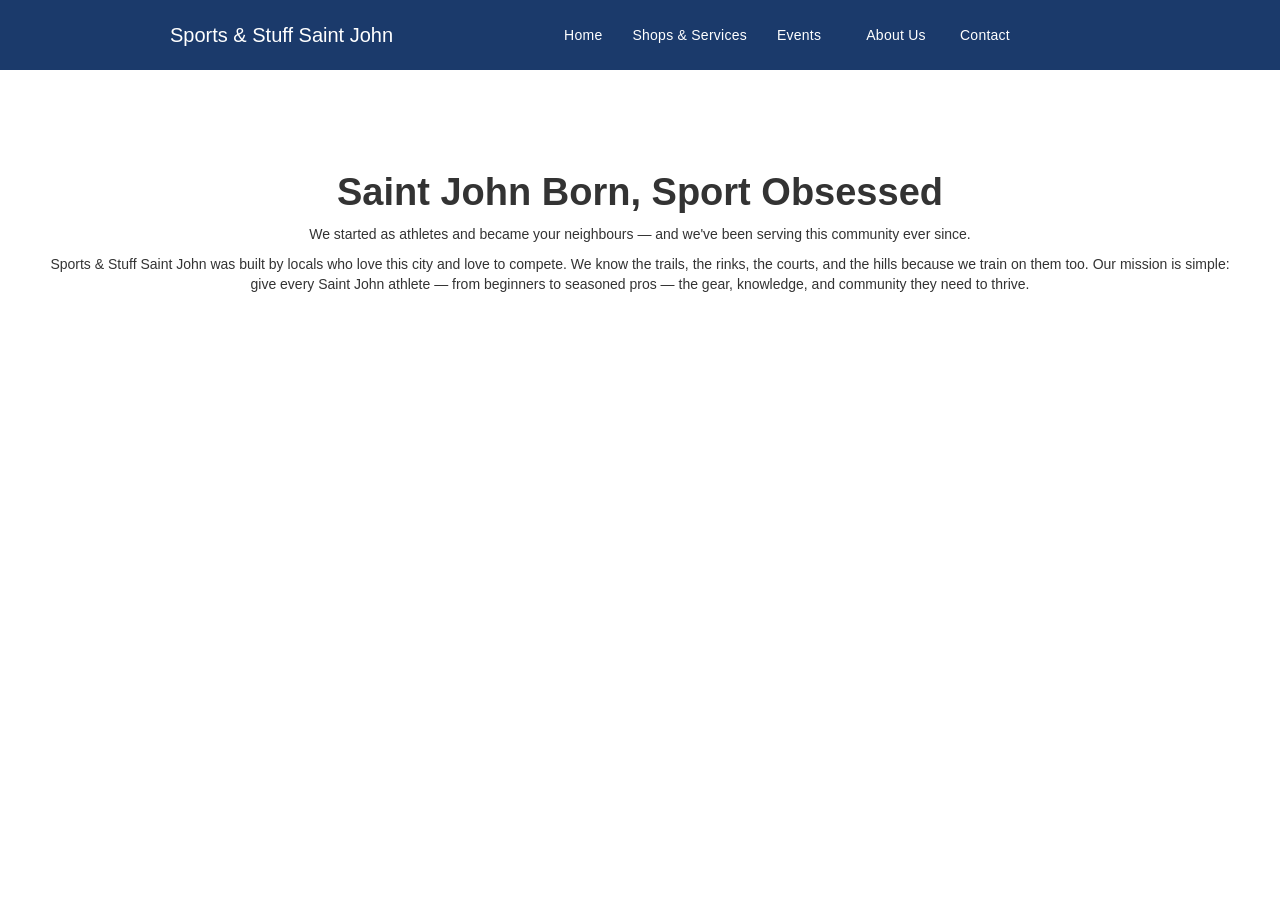
==== commit c45e8abf: "fix nav links" ====
--- a/about-us.html
+++ b/about-us.html
@@ -1,4 +1,4 @@
-<!DOCTYPE html><!--  This site was created in Webflow. https://webflow.com  --><!--  Last Published: Tue Apr 21 2026 15:17:11 GMT+0000 (Coordinated Universal Time)  -->
+<!DOCTYPE html><!--  This site was created in Webflow. https://webflow.com  --><!--  Last Published: Tue Apr 21 2026 18:05:52 GMT+0000 (Coordinated Universal Time)  -->
 <html data-wf-page="69e779a4ee4464ceb73edd32" data-wf-site="69e67de149b6a15a7c300544" lang="en">
 <head>
   <meta charset="utf-8">
@@ -25,20 +25,30 @@
           <nav role="navigation" class="nav-menu-wrapper w-nav-menu">
             <ul role="list" class="nav-menu-two w-list-unstyled">
               <li>
-                <a href="#" class="nav-link">Home</a>
+                <a href="index.html" class="nav-link">Home</a>
               </li>
               <li>
-                <a href="#" class="nav-link">Shops &amp; Services</a>
+                <a href="shops-services.html" class="nav-link">Shops &amp; Services</a>
               </li>
               <li>
-                <a href="#" class="nav-link">Events</a>
+                <a href="events.html" class="nav-link">Events</a>
               </li>
               <li>
                 <div data-hover="false" data-delay="0" class="nav-dropdown w-dropdown">
                   <div class="nav-dropdown-toggle w-dropdown-toggle">
-                    <div class="nav-dropdown-icon w-icon-dropdown-toggle"></div>
-                    <div class="text-block-2">About Us</div>
+                    <a href="about-us.html" aria-current="page" class="nav-link w--current">About Us</a>
+                    <a href="contact.html" class="nav-link">Contact</a>
                   </div>
+                  <nav class="nav-dropdown-list shadow-three mobile-shadow-hide w-dropdown-list">
+                    <a href="#" class="nav-dropdown-link w-dropdown-link">Resource Link 1</a>
+                    <a href="#" class="nav-dropdown-link w-dropdown-link">Resource Link 2</a>
+                    <a href="#" class="nav-dropdown-link w-dropdown-link">Resource Link 3</a>
+                  </nav>
+                </div>
+              </li>
+              <li>
+                <div data-hover="false" data-delay="0" class="nav-dropdown w-dropdown">
+                  <div class="nav-dropdown-toggle w-dropdown-toggle"></div>
                   <nav class="nav-dropdown-list shadow-three mobile-shadow-hide w-dropdown-list">
                     <a href="#" class="nav-dropdown-link w-dropdown-link">Resource Link 1</a>
                     <a href="#" class="nav-dropdown-link w-dropdown-link">Resource Link 2</a>
--- a/css/sports-stuff-saint-john.webflow.css
+++ b/css/sports-stuff-saint-john.webflow.css
@@ -187,6 +187,10 @@
   display: flex;
 }
 
+.nav-menu-wrapper {
+  display: block;
+}
+
 .nav-menu-two {
   justify-content: space-between;
   align-items: center;
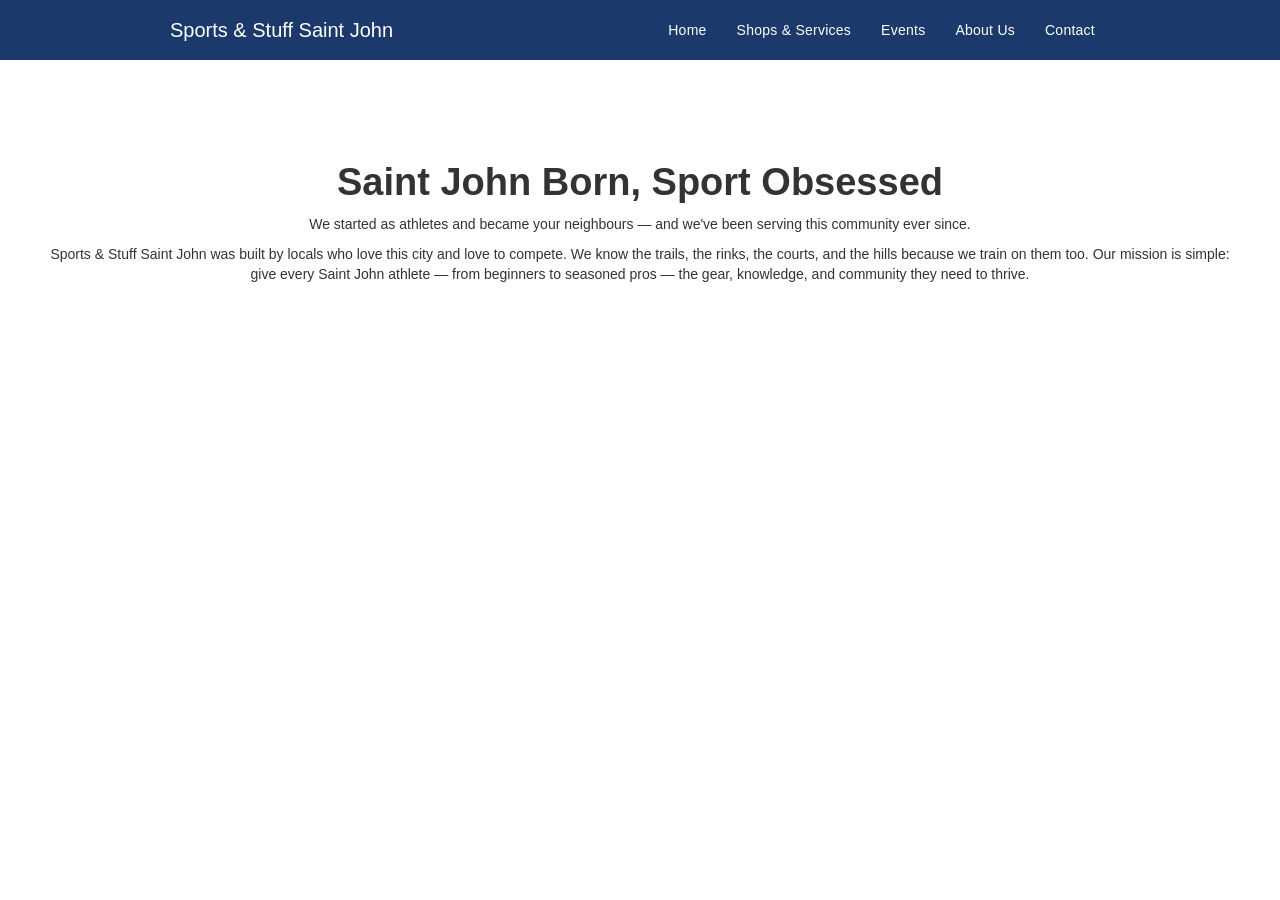
==== commit c18d6994: "fix about us nav link" ====
--- a/about-us.html
+++ b/about-us.html
@@ -1,4 +1,4 @@
-<!DOCTYPE html><!--  This site was created in Webflow. https://webflow.com  --><!--  Last Published: Tue Apr 21 2026 18:05:52 GMT+0000 (Coordinated Universal Time)  -->
+<!DOCTYPE html><!--  This site was created in Webflow. https://webflow.com  --><!--  Last Published: Tue Apr 21 2026 18:16:44 GMT+0000 (Coordinated Universal Time)  -->
 <html data-wf-page="69e779a4ee4464ceb73edd32" data-wf-site="69e67de149b6a15a7c300544" lang="en">
 <head>
   <meta charset="utf-8">
@@ -34,27 +34,10 @@
                 <a href="events.html" class="nav-link">Events</a>
               </li>
               <li>
-                <div data-hover="false" data-delay="0" class="nav-dropdown w-dropdown">
-                  <div class="nav-dropdown-toggle w-dropdown-toggle">
-                    <a href="about-us.html" aria-current="page" class="nav-link w--current">About Us</a>
-                    <a href="contact.html" class="nav-link">Contact</a>
-                  </div>
-                  <nav class="nav-dropdown-list shadow-three mobile-shadow-hide w-dropdown-list">
-                    <a href="#" class="nav-dropdown-link w-dropdown-link">Resource Link 1</a>
-                    <a href="#" class="nav-dropdown-link w-dropdown-link">Resource Link 2</a>
-                    <a href="#" class="nav-dropdown-link w-dropdown-link">Resource Link 3</a>
-                  </nav>
-                </div>
+                <a href="about-us.html" aria-current="page" class="nav-link w--current">About Us</a>
               </li>
               <li>
-                <div data-hover="false" data-delay="0" class="nav-dropdown w-dropdown">
-                  <div class="nav-dropdown-toggle w-dropdown-toggle"></div>
-                  <nav class="nav-dropdown-list shadow-three mobile-shadow-hide w-dropdown-list">
-                    <a href="#" class="nav-dropdown-link w-dropdown-link">Resource Link 1</a>
-                    <a href="#" class="nav-dropdown-link w-dropdown-link">Resource Link 2</a>
-                    <a href="#" class="nav-dropdown-link w-dropdown-link">Resource Link 3</a>
-                  </nav>
-                </div>
+                <a href="contact.html" class="nav-link">Contact</a>
               </li>
             </ul>
           </nav>
